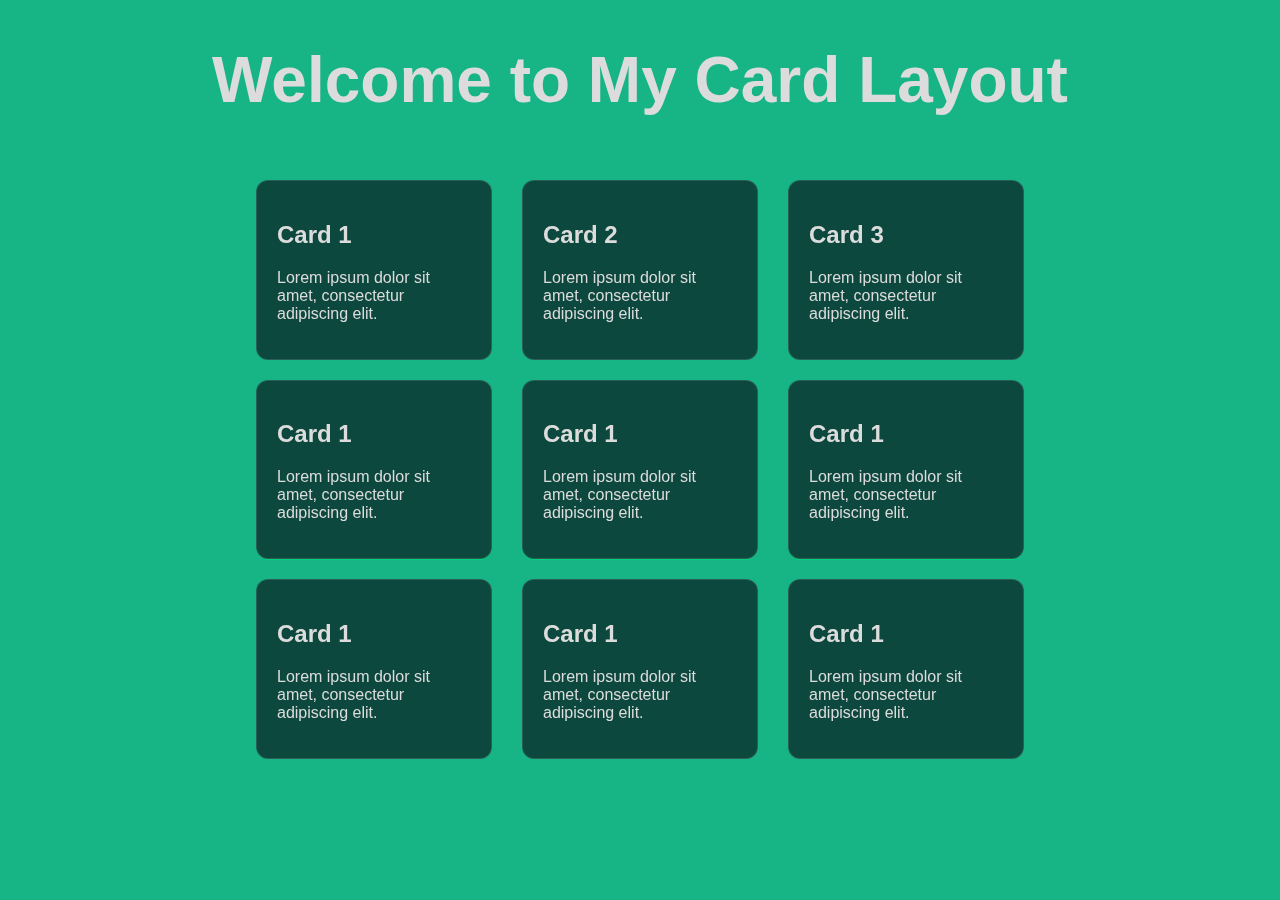
==== index2.html @ e51a8f44 "based" ====
<!DOCTYPE html>
<html lang="en">
  <head>
    <meta charset="UTF-8" />
    <meta name="viewport" content="width=device-width, initial-scale=1.0" />
    <link rel="stylesheet" href="web2.css" />
    <title>Card Layout</title>
  </head>
  <body>
    <div class="title">
      <h1>Welcome to My Card Layout</h1>
    </div>

    <div class="container">
      <div class="card-container">
        <div class="card">
          <h2>Card 1</h2>
          <p>Lorem ipsum dolor sit amet, consectetur adipiscing elit.</p>
        </div>
        <div class="card">
          <h2>Card 2</h2>
          <p>Lorem ipsum dolor sit amet, consectetur adipiscing elit.</p>
        </div>
        <div class="card">
          <h2>Card 3</h2>
          <p>Lorem ipsum dolor sit amet, consectetur adipiscing elit.</p>
        </div>
        <div class="card">
          <h2>Card 1</h2>
          <p>Lorem ipsum dolor sit amet, consectetur adipiscing elit.</p>
        </div>
        <div class="card">
          <h2>Card 1</h2>
          <p>Lorem ipsum dolor sit amet, consectetur adipiscing elit.</p>
        </div>
        <div class="card">
          <h2>Card 1</h2>
          <p>Lorem ipsum dolor sit amet, consectetur adipiscing elit.</p>
        </div>
        <div class="card">
          <h2>Card 1</h2>
          <p>Lorem ipsum dolor sit amet, consectetur adipiscing elit.</p>
        </div>
        <div class="card">
          <h2>Card 1</h2>
          <p>Lorem ipsum dolor sit amet, consectetur adipiscing elit.</p>
        </div>
        <div class="card">
          <h2>Card 1</h2>
          <p>Lorem ipsum dolor sit amet, consectetur adipiscing elit.</p>
        </div>
      </div>
    </div>
  </body>
</html>
---- web2.css ----
/* Background styles */
body {
  font-family: Arial, sans-serif;
  margin: 0;
  padding: 0;
  background-color: #17b486;
  color: rgb(220, 220, 220);
}

h1 {
  font-size: 4rem;
}

/* Glassmorphism card effect */
.card {
  backdrop-filter: blur(16px) saturate(180%);
  -webkit-backdrop-filter: blur(16px) saturate(180%);
  background-color: rgba(17, 25, 40, 0.75);
  border-radius: 12px;
  border: 1px solid rgba(255, 255, 255, 0.125);
}

.container {
  width: 60%;
  margin: 0 auto;
  padding: 20px;
}

.title {
  text-align: center;
  margin-bottom: 20px;
}

.card-container {
  display: flex;
  flex-wrap: wrap;
  justify-content: space-between;
}

.card {
  width: calc(33.33% - 20px); /* 33.33% for equal three columns with spacing */
  margin-bottom: 20px;
  padding: 20px;
  box-sizing: border-box;
}

/* Media query for responsiveness */
@media screen and (max-width: 768px) {
  .card {
    width: calc(50% - 20px); /* 50% for two columns with spacing */
  }
}

@media screen and (max-width: 480px) {
  .card {
    width: 100%; /* 100% for single column */
  }
}
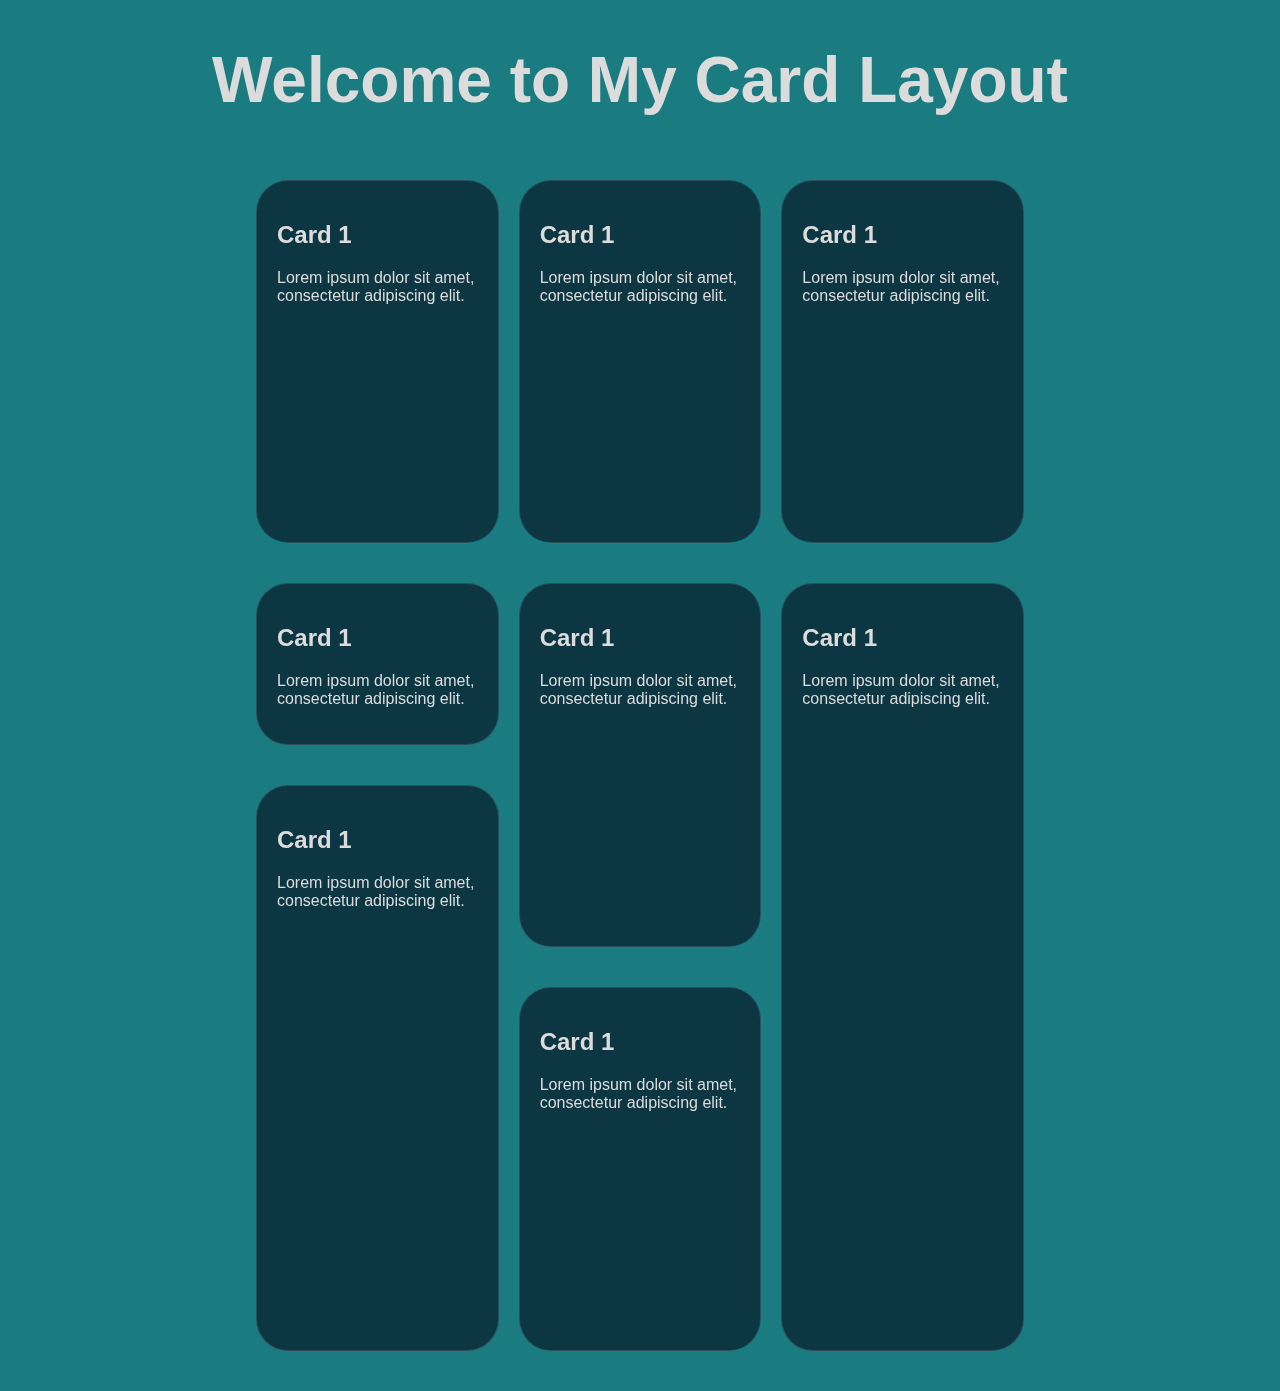
==== commit 64bd6108: "Tf" ====
--- a/index2.html
+++ b/index2.html
@@ -10,42 +10,37 @@
     <div class="title">
       <h1>Welcome to My Card Layout</h1>
     </div>
-
     <div class="container">
-      <div class="card-container">
-        <div class="card">
+      <div class="parent">
+        <div class="div1" , id="card">
           <h2>Card 1</h2>
           <p>Lorem ipsum dolor sit amet, consectetur adipiscing elit.</p>
         </div>
-        <div class="card">
-          <h2>Card 2</h2>
-          <p>Lorem ipsum dolor sit amet, consectetur adipiscing elit.</p>
-        </div>
-        <div class="card">
-          <h2>Card 3</h2>
-          <p>Lorem ipsum dolor sit amet, consectetur adipiscing elit.</p>
-        </div>
-        <div class="card">
+        <div class="div2" , id="card">
           <h2>Card 1</h2>
           <p>Lorem ipsum dolor sit amet, consectetur adipiscing elit.</p>
         </div>
-        <div class="card">
+        <div class="div3" , id="card">
           <h2>Card 1</h2>
           <p>Lorem ipsum dolor sit amet, consectetur adipiscing elit.</p>
         </div>
-        <div class="card">
+        <div class="div4" , id="card">
           <h2>Card 1</h2>
           <p>Lorem ipsum dolor sit amet, consectetur adipiscing elit.</p>
         </div>
-        <div class="card">
+        <div class="div5" , id="card">
           <h2>Card 1</h2>
           <p>Lorem ipsum dolor sit amet, consectetur adipiscing elit.</p>
         </div>
-        <div class="card">
+        <div class="div6" , id="card">
           <h2>Card 1</h2>
           <p>Lorem ipsum dolor sit amet, consectetur adipiscing elit.</p>
         </div>
-        <div class="card">
+        <div class="div7" , id="card">
+          <h2>Card 1</h2>
+          <p>Lorem ipsum dolor sit amet, consectetur adipiscing elit.</p>
+        </div>
+        <div class="div8" , id="card">
           <h2>Card 1</h2>
           <p>Lorem ipsum dolor sit amet, consectetur adipiscing elit.</p>
         </div>
--- a/web2.css
+++ b/web2.css
@@ -3,7 +3,7 @@
   font-family: Arial, sans-serif;
   margin: 0;
   padding: 0;
-  background-color: #17b486;
+  background-color: #1a7c80;
   color: rgb(220, 220, 220);
 }
 
@@ -12,12 +12,14 @@
 }
 
 /* Glassmorphism card effect */
-.card {
+#card {
   backdrop-filter: blur(16px) saturate(180%);
   -webkit-backdrop-filter: blur(16px) saturate(180%);
   background-color: rgba(17, 25, 40, 0.75);
-  border-radius: 12px;
+  border-radius: 2rem;
   border: 1px solid rgba(255, 255, 255, 0.125);
+  margin-bottom: 20px;
+  padding: 20px;
 }
 
 .container {
@@ -31,28 +33,35 @@
   margin-bottom: 20px;
 }
 
-.card-container {
-  display: flex;
-  flex-wrap: wrap;
-  justify-content: space-between;
+.parent {
+  display: grid;
+  grid-template-columns: repeat(3, 1fr);
+  grid-template-rows: repeat(12, 1fr);
+  grid-column-gap: 20px;
+  grid-row-gap: 20px;
 }
 
-.card {
-  width: calc(33.33% - 20px); /* 33.33% for equal three columns with spacing */
-  margin-bottom: 20px;
-  padding: 20px;
-  box-sizing: border-box;
+.div1 {
+  grid-area: 1 / 1 / 5 / 2;
 }
-
-/* Media query for responsiveness */
-@media screen and (max-width: 768px) {
-  .card {
-    width: calc(50% - 20px); /* 50% for two columns with spacing */
-  }
+.div2 {
+  grid-area: 1 / 2 / 5 / 3;
 }
-
-@media screen and (max-width: 480px) {
-  .card {
-    width: 100%; /* 100% for single column */
-  }
+.div3 {
+  grid-area: 1 / 3 / 5 / 4;
 }
+.div4 {
+  grid-area: 5 / 1 / 7 / 2;
+}
+.div5 {
+  grid-area: 7 / 1 / 13 / 2;
+}
+.div6 {
+  grid-area: 5 / 2 / 9 / 3;
+}
+.div7 {
+  grid-area: 9 / 2 / 13 / 3;
+}
+.div8 {
+  grid-area: 5 / 3 / 13 / 4;
+}
